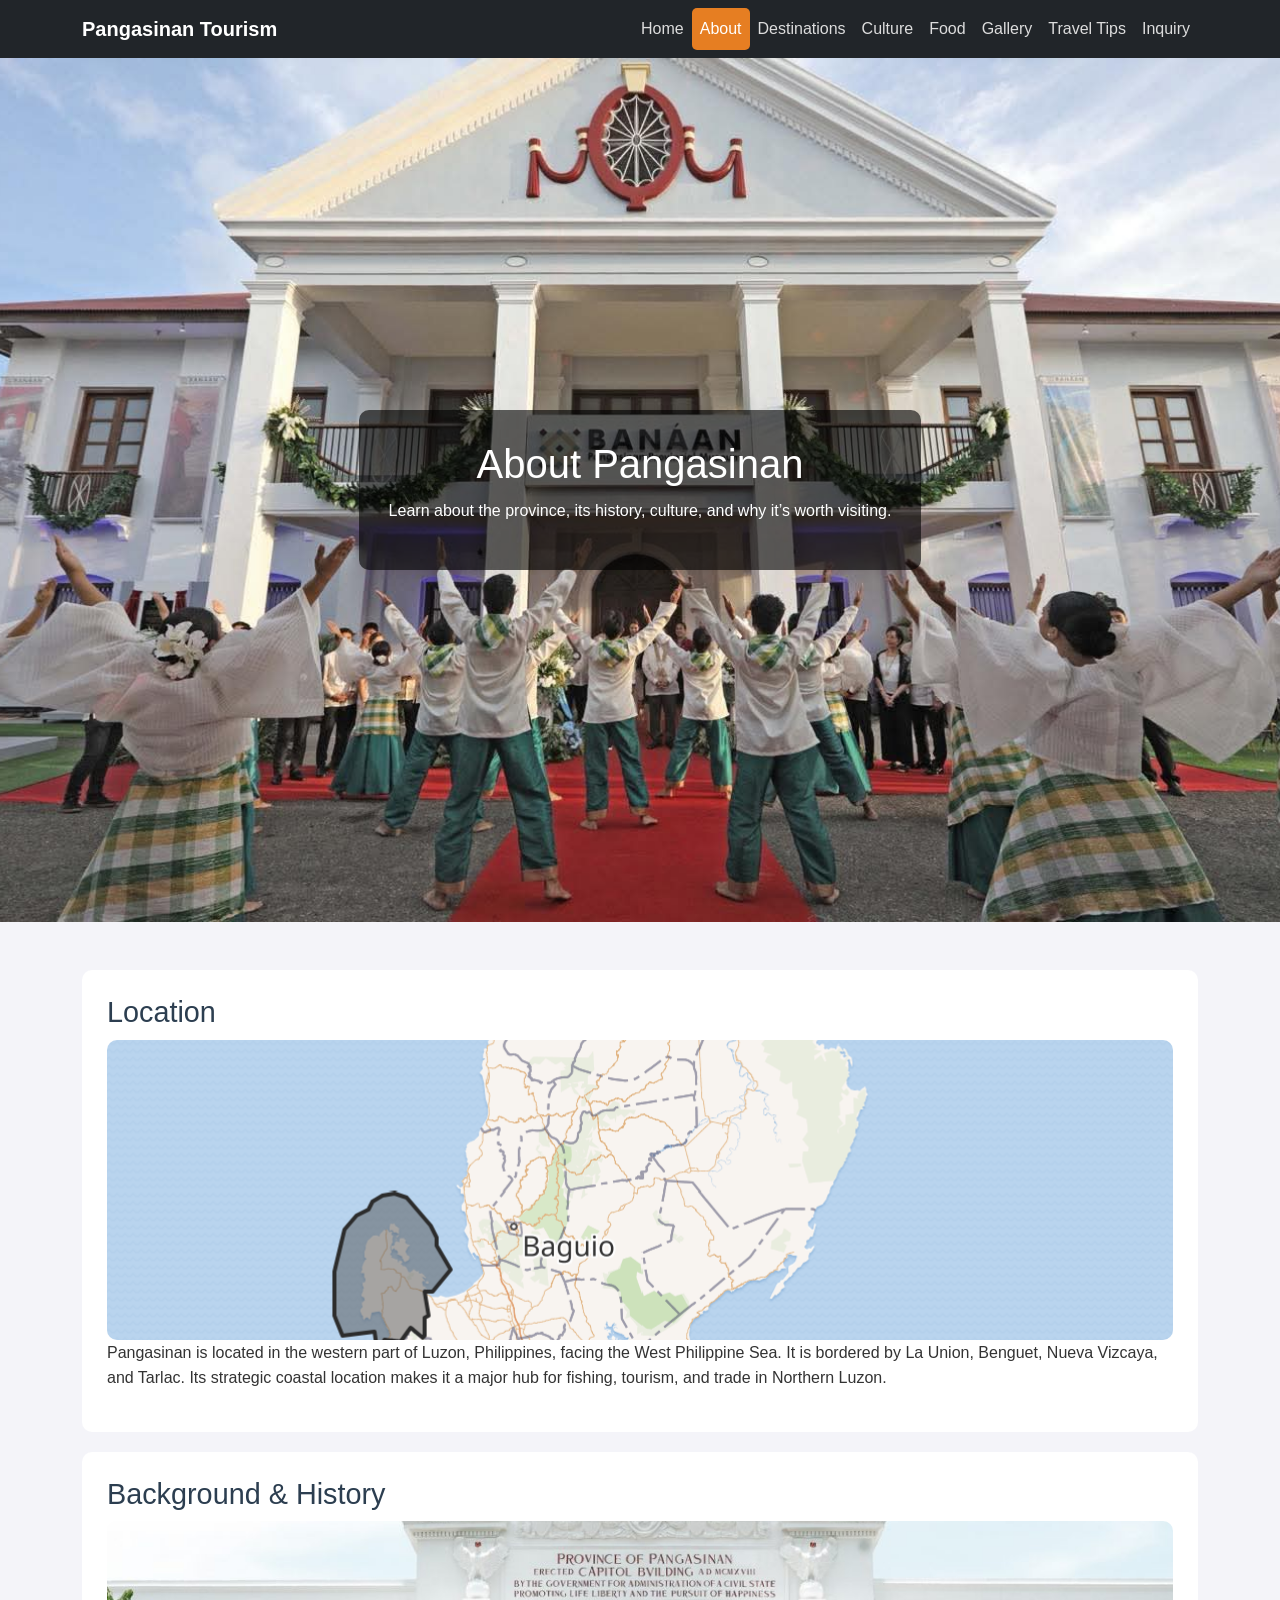
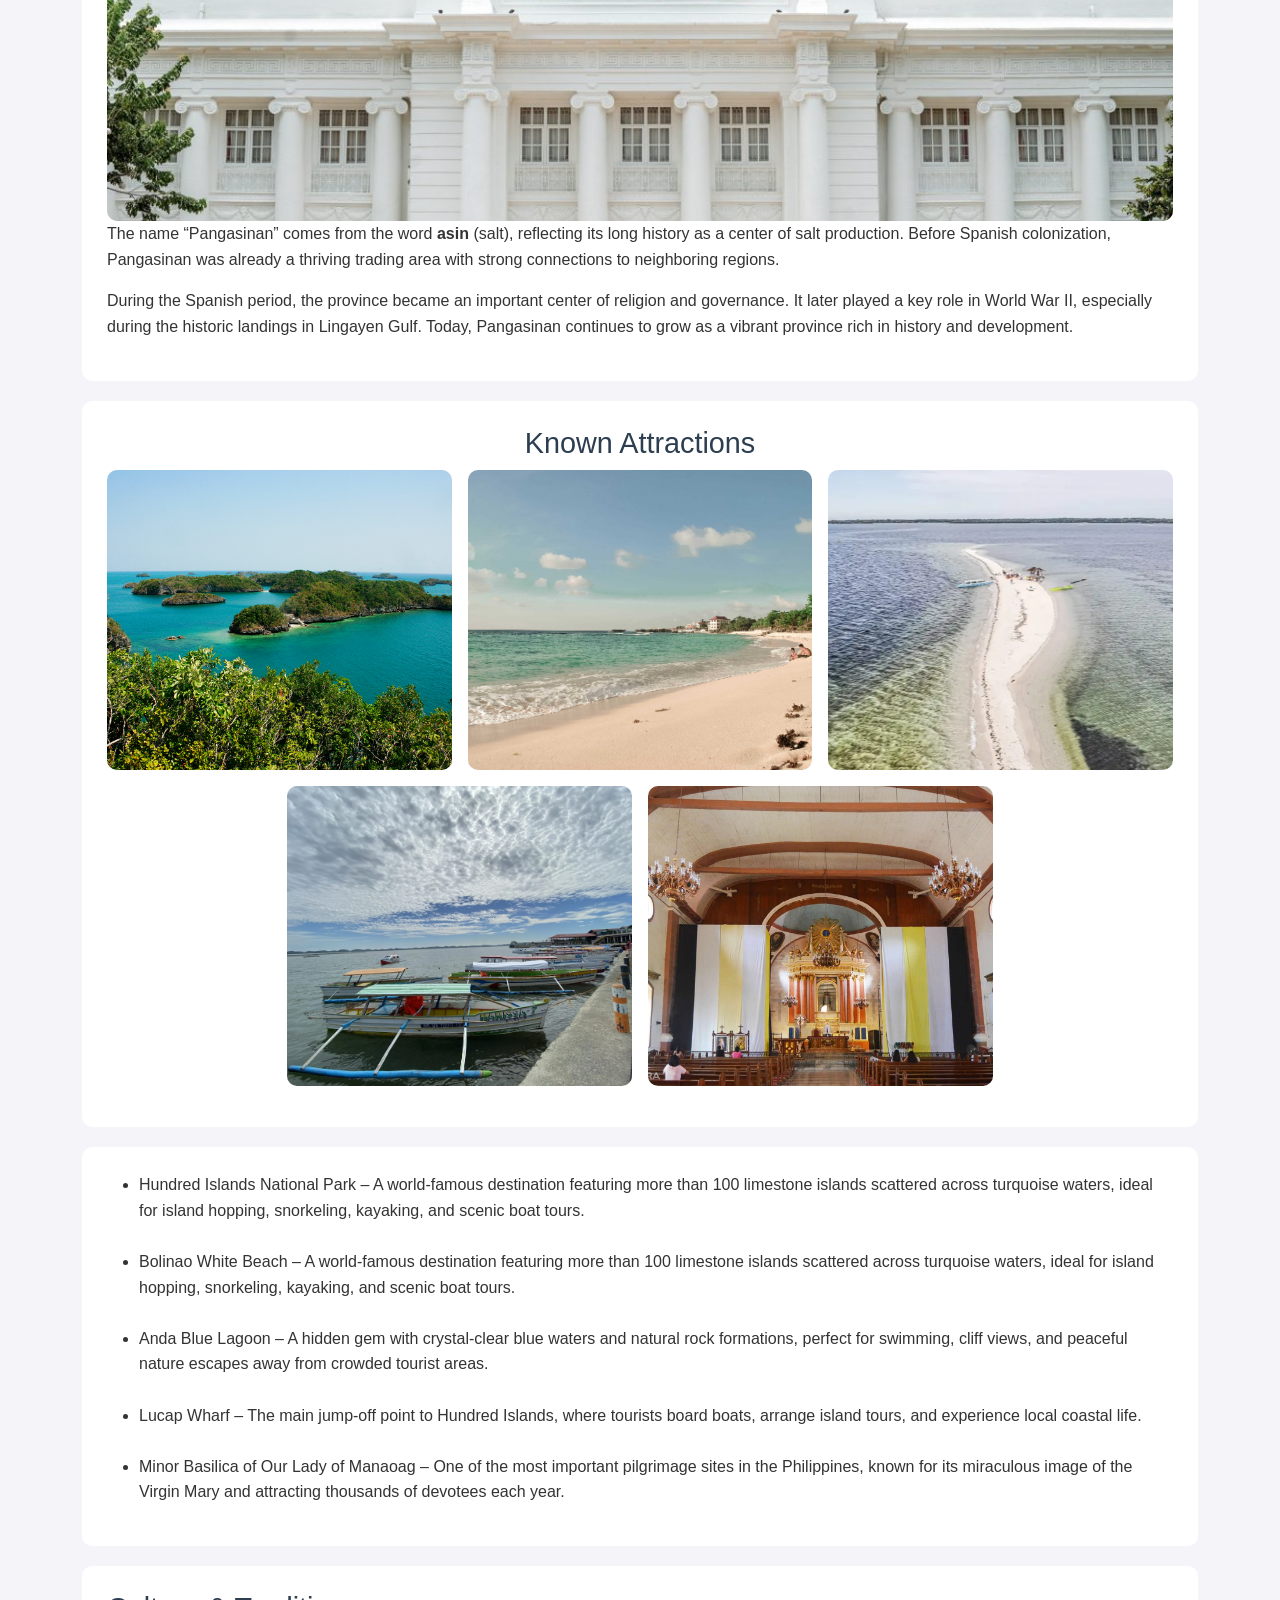
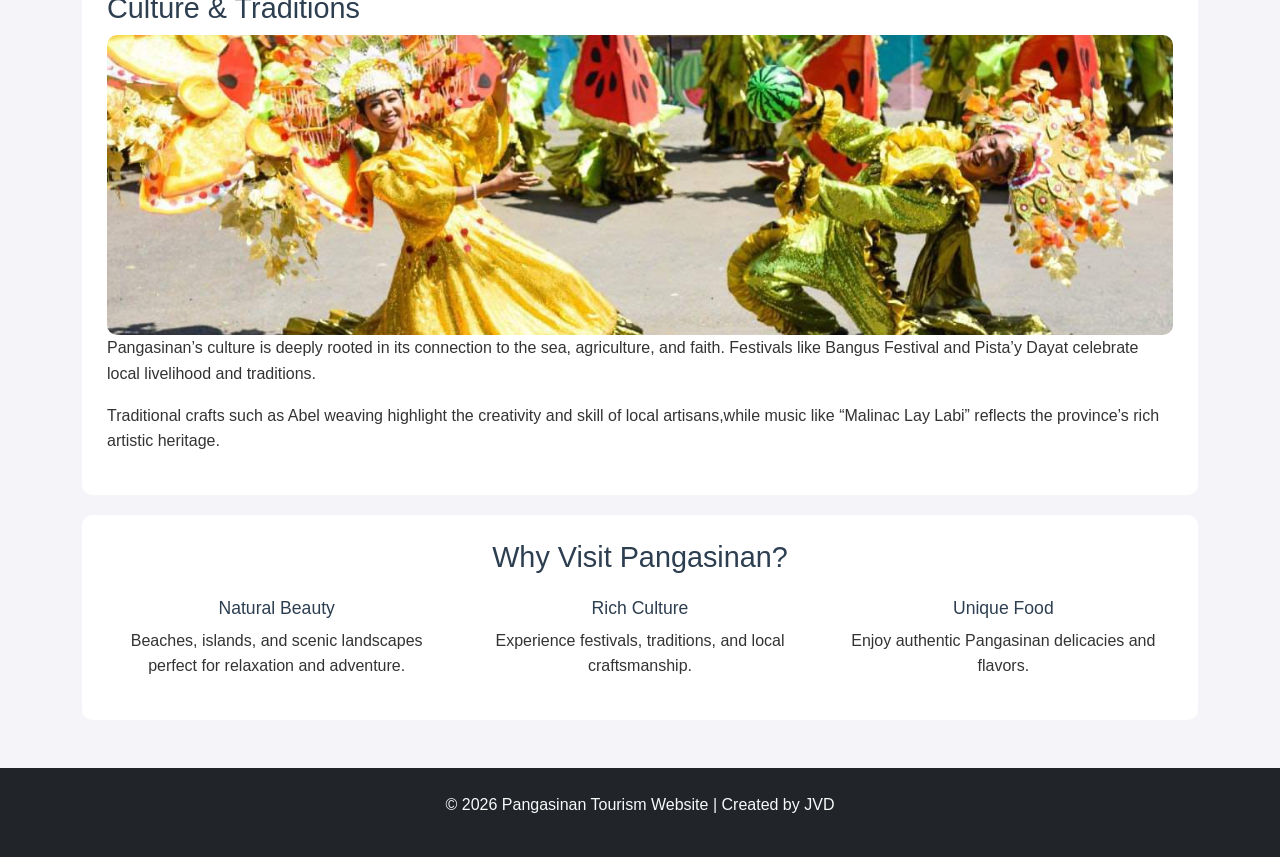
==== about.html @ a896125c "final commits" ====
<!DOCTYPE html>
<html lang="en">
<head>
    <meta charset="utf-8">
    <meta name="viewport" content="width=device-width, initial-scale=1">
    <title>About Pangasinan</title>
    <link href="https://cdn.jsdelivr.net/npm/bootstrap@5.3.3/dist/css/bootstrap.min.css" rel="stylesheet">
    <link rel="stylesheet" href="style/style.css">
</head>
<body>
    <nav class="navbar navbar-expand-lg navbar-dark bg-dark">
        <div class="container">
            <a class="navbar-brand" href="index.html">Pangasinan Tourism</a>
            
            <button class="navbar-toggler" type="button" data-bs-toggle="collapse" data-bs-target="#nav">
                <span class="navbar-toggler-icon"></span>
            </button>

            <div class="collapse navbar-collapse" id="nav">
                <ul class="navbar-nav ms-auto">
                    <li class="nav-item"><a class="nav-link" href="index.html">Home</a></li>
                    <li class="nav-item"><a class="nav-link active" href="about.html">About</a></li>
                    <li class="nav-item"><a class="nav-link" href="destinations.html">Destinations</a></li>
                    <li class="nav-item"><a class="nav-link" href="culture.html">Culture</a></li>
                    <li class="nav-item"><a class="nav-link" href="food.html">Food</a></li>
                    <li class="nav-item"><a class="nav-link" href="gallery.html">Gallery</a></li>
                    <li class="nav-item"><a class="nav-link" href="tips.html">Travel Tips</a></li>
                    <li class="nav-item"><a class="nav-link" href="inquiry.html">Inquiry</a></li>
                </ul>
            </div>
        </div>
    </nav>

    <section class="hero" style="background: url('images/about.jpeg') center/cover no-repeat;">
        <div class="hero-overlay text-white">
            <h1>About Pangasinan</h1>
            <p>Learn about the province, its history, culture, and why it’s worth visiting.</p>
        </div>
    </section>

    <main class="container my-5">
        <section class="box">
            <h2>Location</h2>

            <div class="img-box">
                <img src="images/map.png" alt="Map of Pangasinan">
            </div>

            <p>
                Pangasinan is located in the western part of Luzon, Philippines, facing the West Philippine Sea. It is bordered by La Union, Benguet, Nueva Vizcaya, and Tarlac. Its strategic coastal location makes it a major hub for fishing, tourism, and trade in Northern Luzon.
            </p>
        </section>

        <section class="box">
            <h2>Background & History</h2>

            <div class="img-box">
                <img src="images/history.jpeg" alt="Historical image of Pangasinan">
            </div>

            <p>
                The name “Pangasinan” comes from the word <strong>asin</strong> (salt), reflecting its long history as a center of salt production. Before Spanish colonization, Pangasinan was already a thriving trading area with strong connections to neighboring regions.
            </p>
            <p>
                During the Spanish period, the province became an important center of religion and governance. It later played a key role in World War II, especially during the historic landings in Lingayen Gulf. Today, Pangasinan continues to grow as a vibrant province rich in history and development.
            </p>
        </section>

        <section class="box text-center">
            <h2>Known Attractions</h2>

            <div class="row g-3 mb-3 justify-content-center">
                <div class="col-md-4">
                    <div class="img-box">
                        <img src="images/islands.jpg" alt="Hundred Islands">
                    </div>
                </div>

                <div class="col-md-4">
                    <div class="img-box">
                        <img src="images/bolinao.jpg" alt="Bolinao Beach">
                    </div>
                </div>

                <div class="col-md-4">
                    <div class="img-box">
                        <img src="images/anda.webp" alt="Anda Lagoon">
                    </div>
                </div>

                <div class="col-md-4">
                    <div class="img-box">
                        <img src="images/lucap.webp" alt="Lucap Wharf">
                    </div>
                </div>

                <div class="col-md-4">
                    <div class="img-box">
                        <img src="images/minor.webp" alt="Minor Basilica of Our Lady of Manaoag">
                    </div>
                </div>
            </div>
        </section>

        <section class="box">
            <ul>
                <li>Hundred Islands National Park – A world-famous destination featuring more than 100 limestone islands scattered across turquoise waters, ideal for island hopping, snorkeling, kayaking, and scenic boat tours.</li><br>
                <li>Bolinao White Beach – A world-famous destination featuring more than 100 limestone islands scattered across turquoise waters, ideal for island hopping, snorkeling, kayaking, and scenic boat tours.</li><br>
                <li>Anda Blue Lagoon – A hidden gem with crystal-clear blue waters and natural rock formations, perfect for swimming, cliff views, and peaceful nature escapes away from crowded tourist areas.</li><br>
                <li>Lucap Wharf – The main jump-off point to Hundred Islands, where tourists board boats, arrange island tours, and experience local coastal life.</li><br>
                <li>Minor Basilica of Our Lady of Manaoag – One of the most important pilgrimage sites in the Philippines, known for its miraculous image of the Virgin Mary and attracting thousands of devotees each year.</li>
            </ul>
        </section>

        <section class="box">
            <h2>Culture & Traditions</h2>

            <div class="img-box">
                <img src="images/festivals.jpeg" alt="Festival in Pangasinan">
            </div>

            <p>
                Pangasinan’s culture is deeply rooted in its connection to the sea, agriculture, and faith. Festivals like Bangus Festival and Pista’y Dayat celebrate local livelihood and traditions.
            </p>
            <p>
                Traditional crafts such as Abel weaving highlight the creativity and skill of local artisans,while music like “Malinac Lay Labi” reflects the province’s rich artistic heritage.
            </p>
        </section>

        <section class="box text-center">
            <h2>Why Visit Pangasinan?</h2>
            <div class="row mt-4"> 
                <div class="col-md-4">
                    <h5>Natural Beauty</h5>
                    <p>Beaches, islands, and scenic landscapes perfect for relaxation and adventure.</p>
                </div>

                <div class="col-md-4">
                    <h5>Rich Culture</h5>
                    <p>Experience festivals, traditions, and local craftsmanship.</p>
                </div>

                <div class="col-md-4">
                    <h5>Unique Food</h5>
                    <p>Enjoy authentic Pangasinan delicacies and flavors.</p>
                </div>
            </div>
        </section>
    </main>

    <footer class="bg-dark text-light text-center py-4">
        <p>© 2026 Pangasinan Tourism Website | Created by JVD</p>
    </footer>

    <script src="https://cdn.jsdelivr.net/npm/bootstrap@5.3.3/dist/js/bootstrap.bundle.min.js"></script>

</body>
</html>
---- style/style.css ----
* {
    margin: 0;
    padding: 0;
    box-sizing: border-box;
    font-family: Arial, sans-serif;
}

body {
    background: #f4f4f9;
    color: #333;
    line-height: 1.6;
}

h1, h2, h3, h5 {
    font-family: Arial, serif;
    color: #2c3e50;
}

h1 { 
    font-size: 2.5rem; 
}
h2 { 
    font-size: 1.8rem; margin-bottom: 10px; 
}
h3 { 
    font-size: 1.3rem; 
}
h5 { 
    font-size: 1.1rem; 
}

.navbar {
    background: #2c3e50;
}

.navbar-brand {
    color: #fff !important;
    font-weight: bold;
}

.navbar-nav .nav-link {
    color: #ddd;
    padding: 8px 12px;
}

.navbar-nav .nav-link:hover,.navbar-nav .nav-link.active {
    background: #e67e22;
    color: #fff;
    border-radius: 5px;
}

.hero {
    height: 864px;
    background: url("../images/logo.jpg") center/cover no-repeat;
    display: flex;
    align-items: center;
    justify-content: center;
    text-align: center;
}

.hero-overlay {
    background: rgba(0,0,0,0.6);
    padding: 30px;
    border-radius: 10px;
    color: #fff;
}

.hero-overlay h1 {
    color: #fff;
}

.hero-overlay p {
    margin-top: 10px;
}

.btn-main {
    display: inline-block;
    margin-top: 15px;
    padding: 10px 20px;
    background: #e67e22;
    color: #fff;
    border-radius: 5px;
    text-decoration: none;
}

.btn-main:hover {
    background: #cf711f;
}

.box {
    background: #fff;
    padding: 25px;
    border-radius: 10px;
    margin-top: 20px;
}

.card {
    border: none;
}

.card-img-top {
    height: 200px;
    object-fit: cover;
}

.card-body p {
    font-size: 0.9rem;
}

.img-box {
    width: 100%;
    height: 300px;
    overflow: hidden;
    border-radius: 10px;
}

.img-box img {
    width: 100%;
    height: 100%;
    object-fit: cover;
}

.fact-box {
    background: #f9f9f9;
    border-left: 4px solid #e67e22;
    padding: 15px;
    margin: 15px 0;
}

 #galleryList img {
    transition: 0.3s;
    cursor: pointer;
}

#galleryList img:hover {
    transform: scale(1.03);
}

#galleryImg {
    max-width: 100%;
    max-height: 70vh;
    object-fit: contain;
    border-radius: 10px;
}

#galleryCaption {
        font-size: 16px;
        margin-top: 10px;
        color: #333;
}

body.modal-open {
        overflow: auto !important;
        padding-right: 0 !important;
}

.card-img-top {
    height: 180px;
    object-fit: cover;
}

.filter-btn {
    margin: 3px;
}

.error {
    color: red;
    font-size: 0.9rem;
}

footer {
    background: #1f2f3a;
    color: #ccc;
    text-align: center;
    padding: 20px;
    margin-top: 40px;
}

@media (max-width: 270px){

    .navbar-brand{
        font-size: .1rem;
    }
    .hero-overlay{
        width: 200px;
    }
    .hero-overlay h1{
        font-size: 1rem;
    }

}

@media (max-width: 150px){
    .hero-overlay{
        width: 50px;
        font-size: .1rem;
    }
    .hero-overlay h1, .text-center, .text-center h2, .col-md-3, .col-md-3 h5{
        font-size: .3rem;
    }
    .hero-overlay a{
        font-size: .1rem;
    }

    .btn-lg{
        width:50px;
        font-size: .1rem;
    }
    .btn-primary{
        width: .2px;
        font-size: .1rem;
    }
    *{
        padding: 0;
        margin: 0;
    }
}
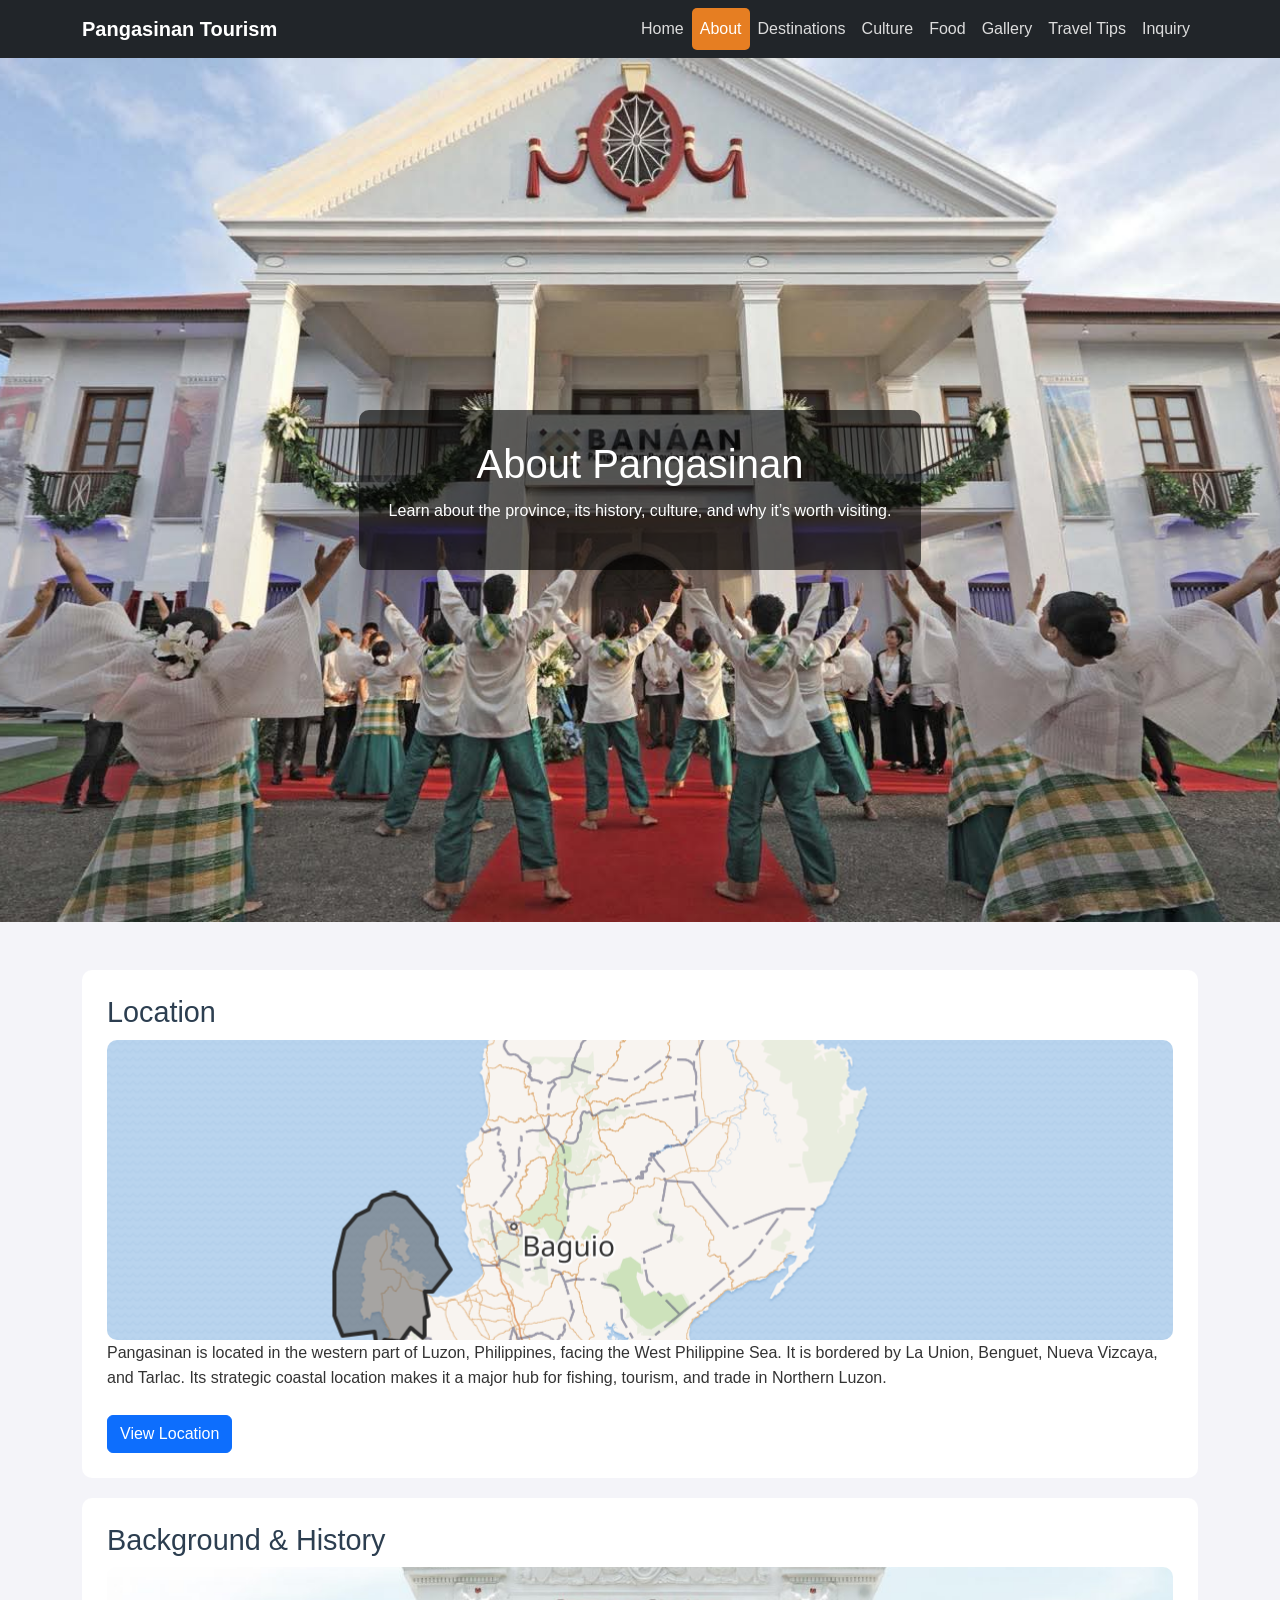
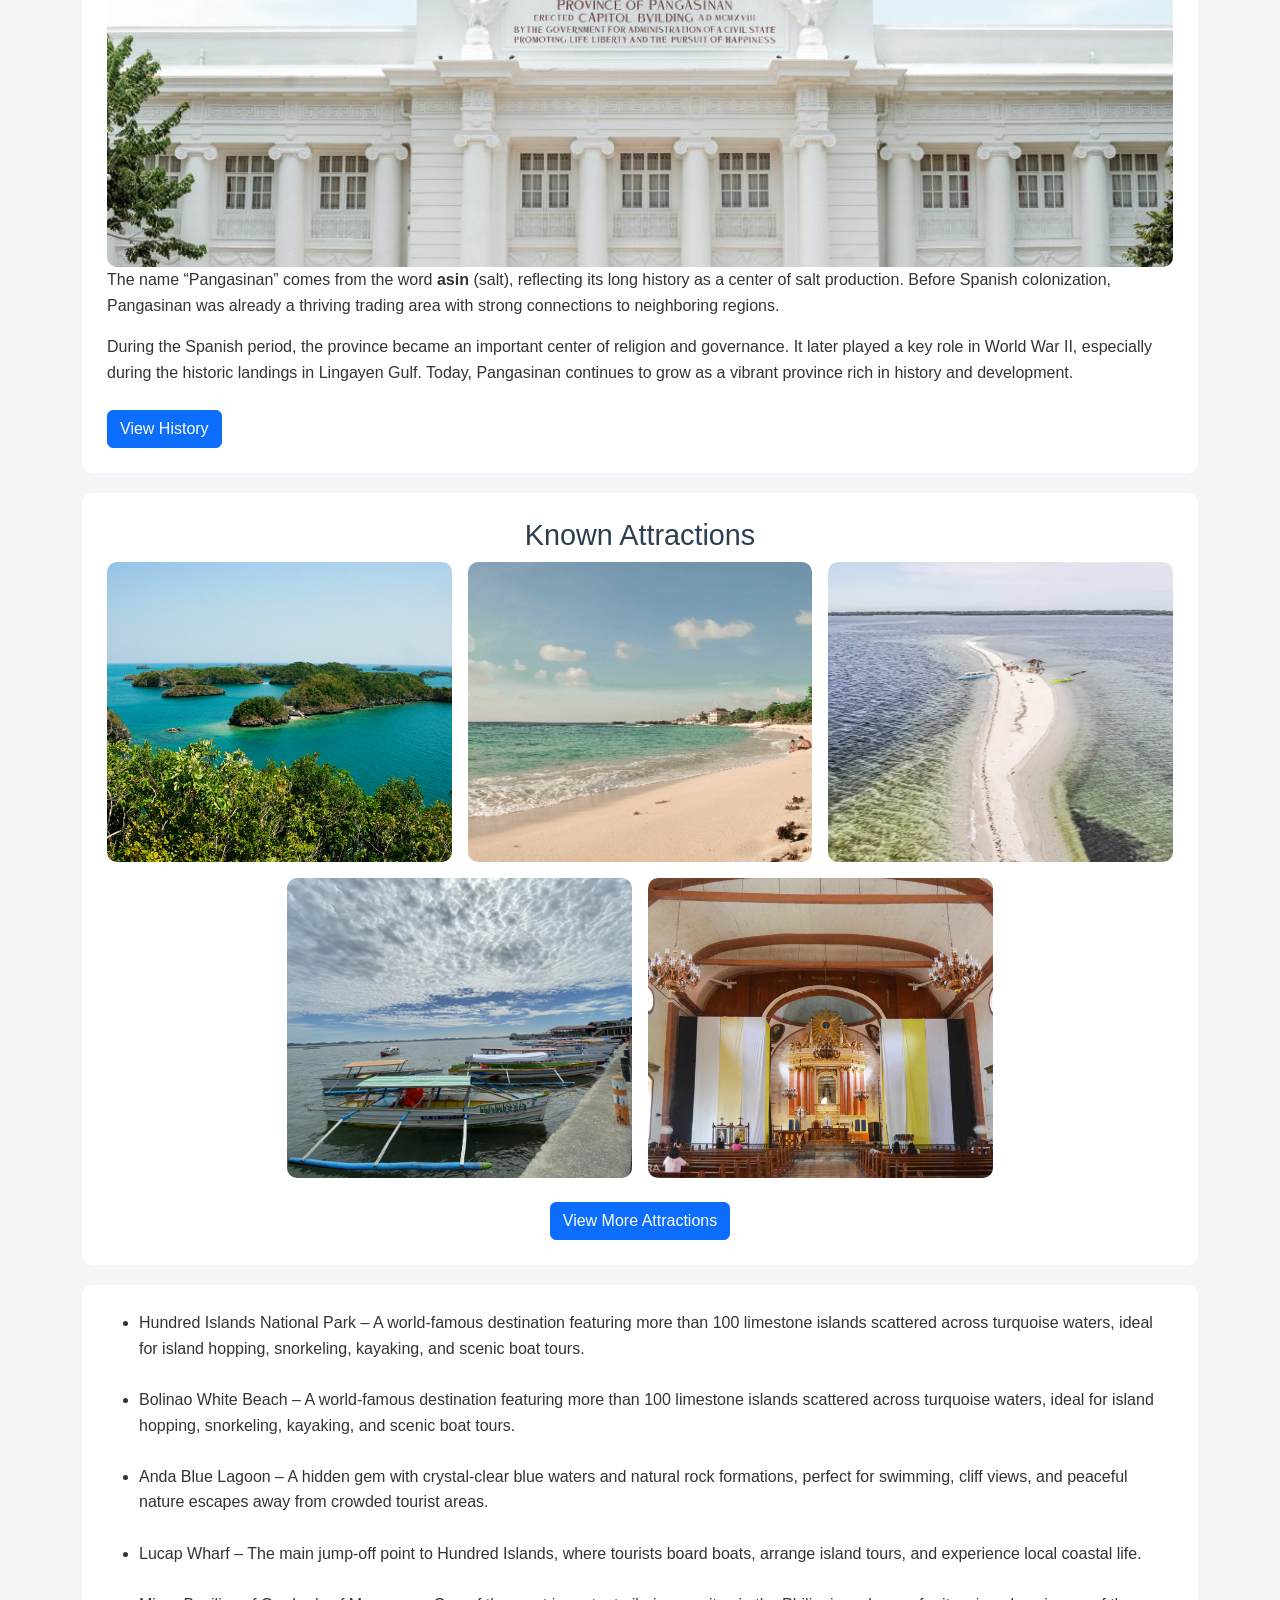
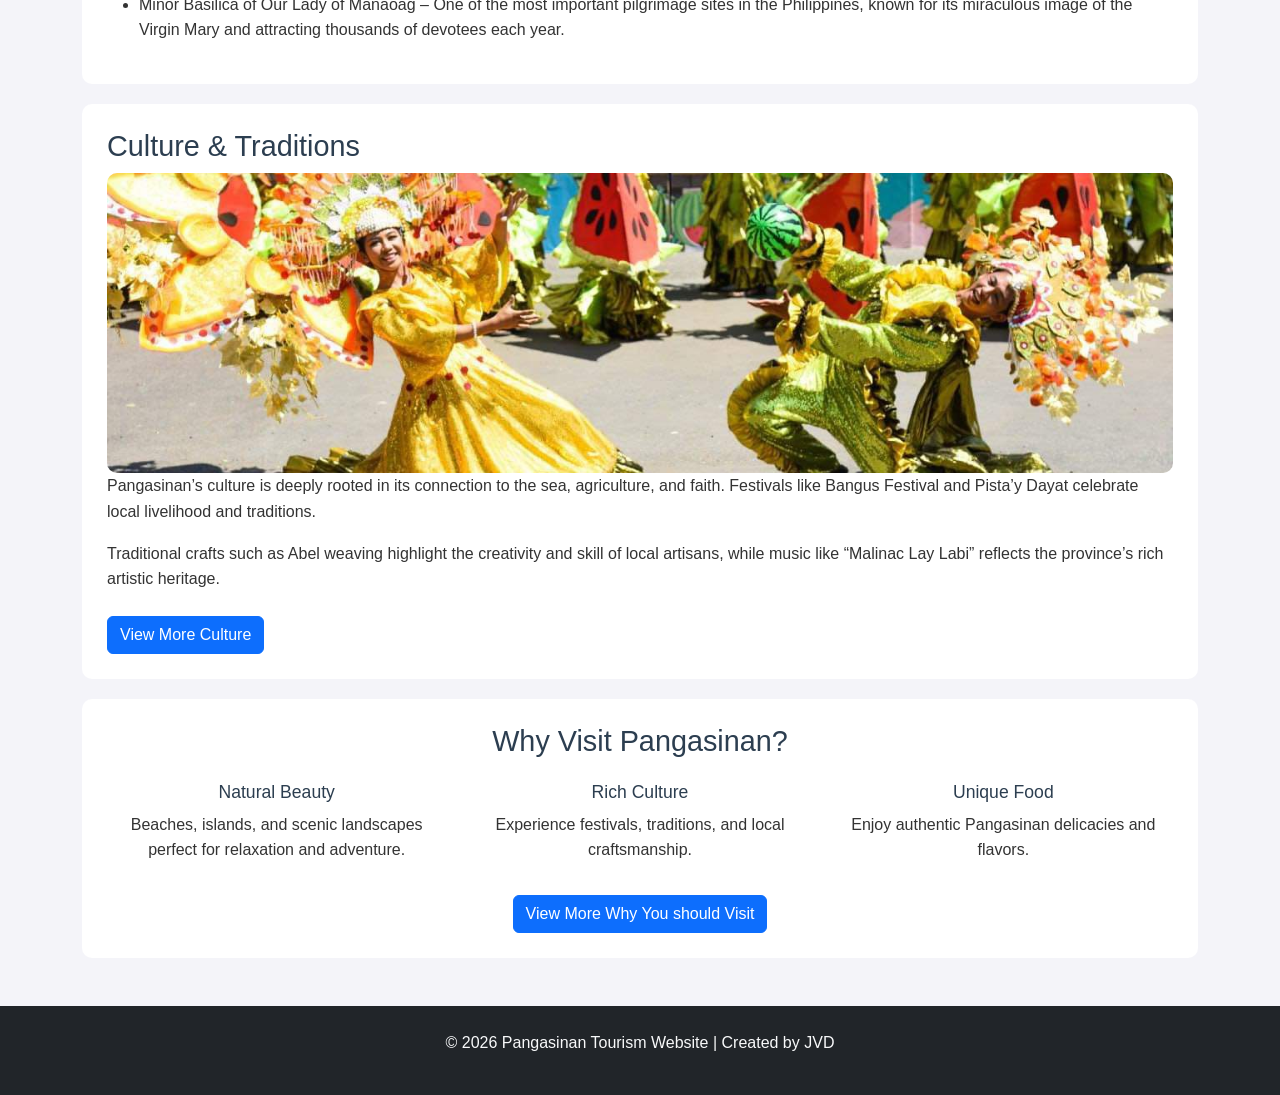
==== commit c94c84e3: "final commit" ====
--- a/about.html
+++ b/about.html
@@ -49,6 +49,10 @@
             <p>
                 Pangasinan is located in the western part of Luzon, Philippines, facing the West Philippine Sea. It is bordered by La Union, Benguet, Nueva Vizcaya, and Tarlac. Its strategic coastal location makes it a major hub for fishing, tourism, and trade in Northern Luzon.
             </p>
+
+            <a href="location.html" class="btn btn-primary mt-2">
+                View Location 
+            </a>
         </section>
 
         <section class="box">
@@ -61,9 +65,14 @@
             <p>
                 The name “Pangasinan” comes from the word <strong>asin</strong> (salt), reflecting its long history as a center of salt production. Before Spanish colonization, Pangasinan was already a thriving trading area with strong connections to neighboring regions.
             </p>
+
             <p>
                 During the Spanish period, the province became an important center of religion and governance. It later played a key role in World War II, especially during the historic landings in Lingayen Gulf. Today, Pangasinan continues to grow as a vibrant province rich in history and development.
             </p>
+
+            <a href="history.html" class="btn btn-primary mt-2">
+                View History
+            </a>
         </section>
 
         <section class="box text-center">
@@ -100,14 +109,22 @@
                     </div>
                 </div>
             </div>
+
+            <a href="attractions.html" class="btn btn-primary mt-2">
+                View More Attractions
+            </a>
         </section>
 
         <section class="box">
             <ul>
                 <li>Hundred Islands National Park – A world-famous destination featuring more than 100 limestone islands scattered across turquoise waters, ideal for island hopping, snorkeling, kayaking, and scenic boat tours.</li><br>
+
                 <li>Bolinao White Beach – A world-famous destination featuring more than 100 limestone islands scattered across turquoise waters, ideal for island hopping, snorkeling, kayaking, and scenic boat tours.</li><br>
+
                 <li>Anda Blue Lagoon – A hidden gem with crystal-clear blue waters and natural rock formations, perfect for swimming, cliff views, and peaceful nature escapes away from crowded tourist areas.</li><br>
+
                 <li>Lucap Wharf – The main jump-off point to Hundred Islands, where tourists board boats, arrange island tours, and experience local coastal life.</li><br>
+
                 <li>Minor Basilica of Our Lady of Manaoag – One of the most important pilgrimage sites in the Philippines, known for its miraculous image of the Virgin Mary and attracting thousands of devotees each year.</li>
             </ul>
         </section>
@@ -122,13 +139,19 @@
             <p>
                 Pangasinan’s culture is deeply rooted in its connection to the sea, agriculture, and faith. Festivals like Bangus Festival and Pista’y Dayat celebrate local livelihood and traditions.
             </p>
+
             <p>
-                Traditional crafts such as Abel weaving highlight the creativity and skill of local artisans,while music like “Malinac Lay Labi” reflects the province’s rich artistic heritage.
+                Traditional crafts such as Abel weaving highlight the creativity and skill of local artisans, while music like “Malinac Lay Labi” reflects the province’s rich artistic heritage.
             </p>
+
+            <a href="traditions.html" class="btn btn-primary mt-2">
+                View More Culture
+            </a>
         </section>
 
         <section class="box text-center">
             <h2>Why Visit Pangasinan?</h2>
+
             <div class="row mt-4"> 
                 <div class="col-md-4">
                     <h5>Natural Beauty</h5>
@@ -145,6 +168,10 @@
                     <p>Enjoy authentic Pangasinan delicacies and flavors.</p>
                 </div>
             </div>
+
+            <a href="visit.html" class="btn btn-primary mt-3">
+                View More Why You should Visit
+            </a>
         </section>
     </main>
 
